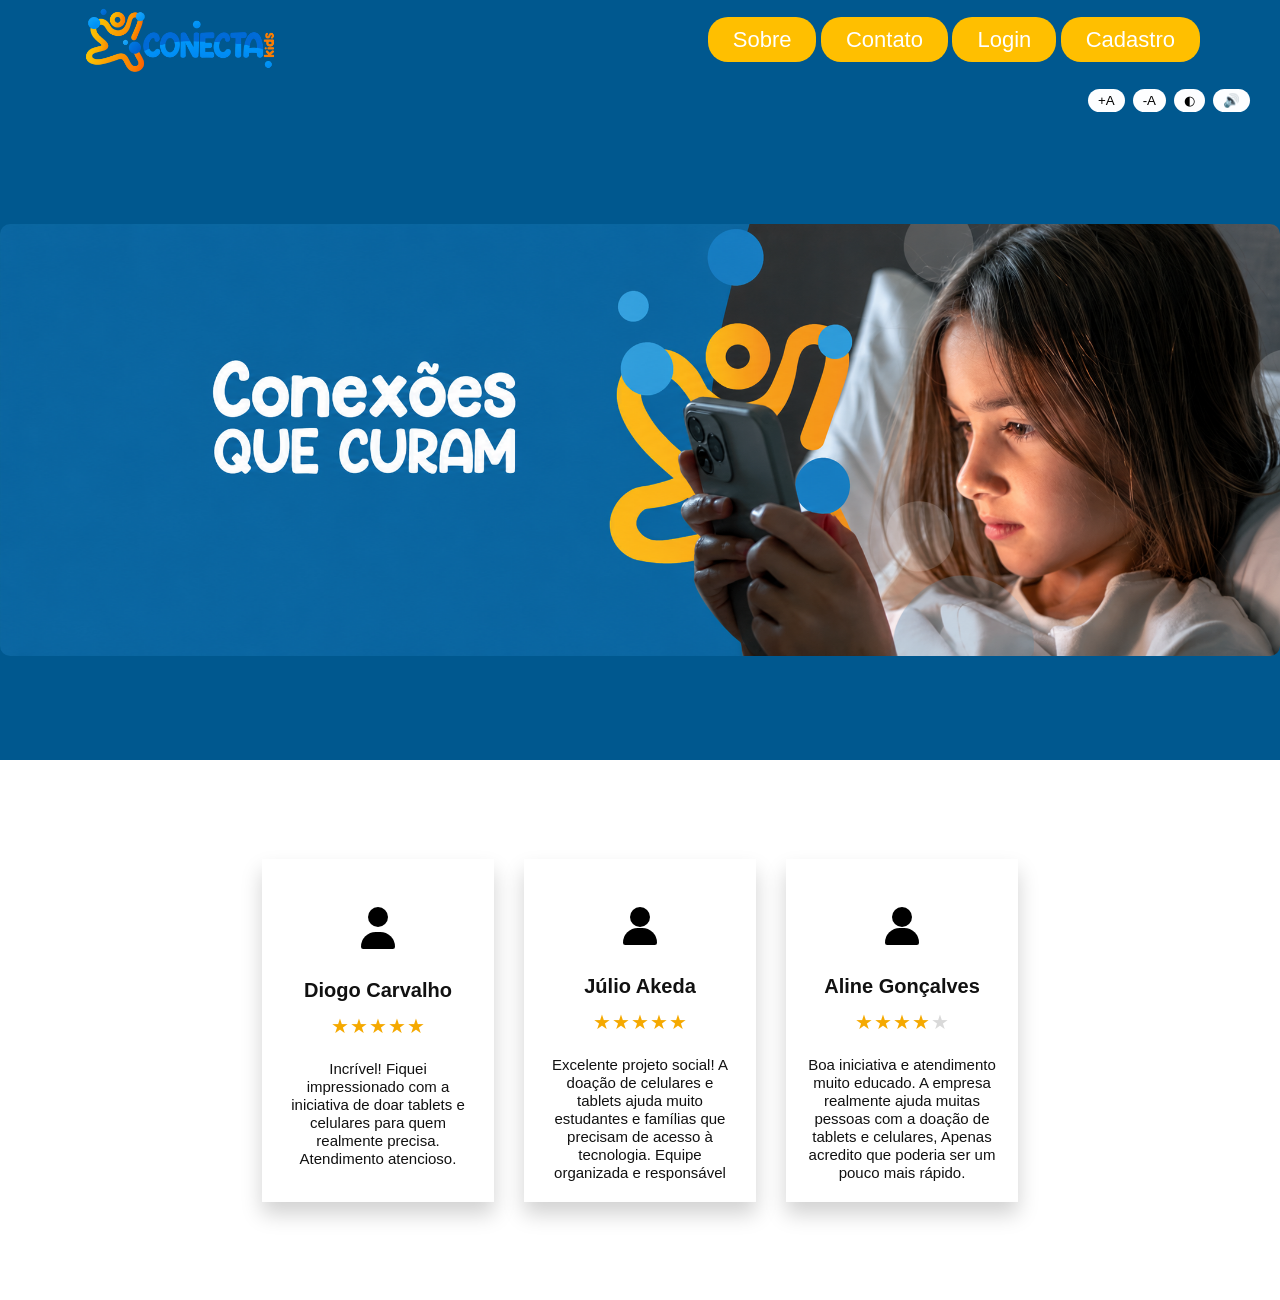
==== index.html @ 89c3c2d0 "fist commit" ====
<!DOCTYPE html>
<html lang="pt-BR">
<head>
    <meta charset="UTF-8">
    <meta name="viewport" content="width=device-width, initial-scale=1.0">
    <title>Conecta Kids</title>
    <link rel="stylesheet" href="style.css">
</head>
<body>

    <!-- HEADER -->
    <header>
        <div class="topo">

            <div class="logo">
                <img src="logooo.png" alt="Logo">
            </div>

            <nav>
                <a href="#">Sobre</a>
                <a href="#">Contato</a>
                <a href="#">Login</a>
                <a href="#">Cadastro</a>
            </nav>

        </div>

        <div class="barra-acessibilidade">
            <button>+A</button>
            <button>-A</button>
            <button>◐</button>
            <button>🔊</button>
        </div>
    </header>

    <!-- BANNER -->
    <section class="banner">


        <div class="imagem">
            <img src="Chatimagem.png">
            <h2></h2>
        </div>

    </section>

    <section class="avaliacoes">

        <div class="card">
            <div class="usuario">
                <div class="cabeca"></div>
                <div class="corpo"></div>
            </div>

            <h2>Diogo Carvalho</h2>

            <div class="estrelas">
                ★★★★★
            </div>

            <p>
                Incrível! Fiquei impressionado com a iniciativa de doar
                tablets e celulares para quem realmente precisa.
                Atendimento atencioso.
            </p>
        </div>


        <div class="card">
            <div class="usuario">
                <div class="cabeca"></div>
                <div class="corpo"></div>
            </div>

            <h2>Júlio Akeda</h2>

            <div class="estrelas">
                ★★★★★
            </div>

            <p>
                Excelente projeto social! A doação de celulares e
                tablets ajuda muito estudantes e famílias que precisam
                de acesso à tecnologia. Equipe organizada e responsável
            </p>
        </div>


        <div class="card">
            <div class="usuario">
                <div class="cabeca"></div>
                <div class="corpo"></div>
            </div>

            <h2>Aline Gonçalves</h2>

            <div class="estrelas">
                <span>★★★★</span><span class="cinza">★</span>
            </div>

            <p>
                Boa iniciativa e atendimento muito educado. A empresa
                realmente ajuda muitas pessoas com a doação de tablets
                e celulares, Apenas acredito que poderia ser um pouco
                mais rápido.
            </p>
        </div>

    </section>
</body>
</html>
---- style.css ----
*{
    margin:0;
    padding:0;
    box-sizing:border-box;
    font-family:Arial, Helvetica, sans-serif;
}

body{
    background-color:#00588f;
}

/* HEADER */

header{
    width:100%;
}

.topo{
    background:#00588f;
    height:80px;

    display:flex;
    justify-content:space-between;
    align-items:center;

    padding:0 80px;
}

.logo{
    display:flex;
    align-items:center;
    color:white;
}

.logo img{
    width:200px;
}

.logo h2{
    font-size:34px;
}

.logo span{
    font-size:16px;
    vertical-align:super;
}

nav a{
    align-items: center;
    text-decoration:none;
    background:#ffbf00;
    color:white;
    padding:10px 25px;

    border-radius:20px;
    font-size:22px;
}

nav a:hover{
    background:#f0a500;
}

.barra-acessibilidade{
    background:#00588f;
    height:40px;
    display:flex;
    justify-content:flex-end;
    align-items:center;
    padding-right:30px;
}

.barra-acessibilidade button{
    margin-left:8px;
    border:none;
    background-color:#fdfeff;
    color:black;
    border-radius:15px;
    padding:4px 10px;
    cursor:pointer;
}

/* BANNER */

.banner{
    height:640px;
    display:flex;
    justify-content:space-between;
    align-items:center;

    

    
}

.texto h1{
    color:white;
    font-size:70px;
    text-transform:uppercase;
    line-height:1.1;
}

.texto button{
justify-content: center;
    margin-top:40px;
    background:#ffbf00;
    color:white;
    border:none;
    padding:15px 40px;
    font-size:28px;
    border-radius:35px;
    cursor:pointer;
}

.imagem img{
    width: 100%;
    height: 100%;

    background:#d9d9d9;

    display:flex;
    justify-content:start;
    border-radius:10px;
}

.imagem h2{
    color:#555;
    font-size:45px;
    font-weight:bold;
}

.avaliacoes {
    background-color: white;
    width: 100%;
    min-height: 540px;

    display: flex;
    justify-content: center;
    align-items: center;
    gap: 30px;

    padding: 60px 20px;
}

.card {
    width: 232px;
    height: 343px;

    background-color: white;

    display: flex;
    flex-direction: column;
    align-items: center;

    padding: 48px 22px 20px;

    box-shadow: 0 12px 20px rgba(0, 0, 0, 0.18);

    text-align: center;
}

.usuario {
    width: 40px;
    height: 42px;

    margin-bottom: 30px;

    position: relative;
}

.cabeca {
    width: 20px;
    height: 20px;

    background-color: #000;
    border-radius: 50%;

    position: absolute;
    top: 0;
    left: 10px;
}

.corpo {
    width: 34px;
    height: 17px;

    background-color: #000;

    border-radius: 20px 20px 3px 3px;

    position: absolute;
    bottom: 0;
    left: 3px;
}

.card h2 {
    font-size: 20px;
    font-weight: bold;

    margin-bottom: 12px;

    color: #111;
}

.estrelas {
    color: #f5a900;

    font-size: 20px;
    letter-spacing: 1px;

    margin-bottom: 22px;
}

.estrelas .cinza {
    color: #d9d9d9;
}

.card p {
    font-size: 15px;
    line-height: 18px;

    color: #111;

    max-width: 200px;
}

/* Responsividade */
@media (max-width: 767px) {

    .avaliacoes {
        flex-direction: column;
        gap: 30px;
    }

    .card {
        width: 300px;
    }
}

@media (max-width: 467px) {

    .card {
        width: 90%;
    }
}
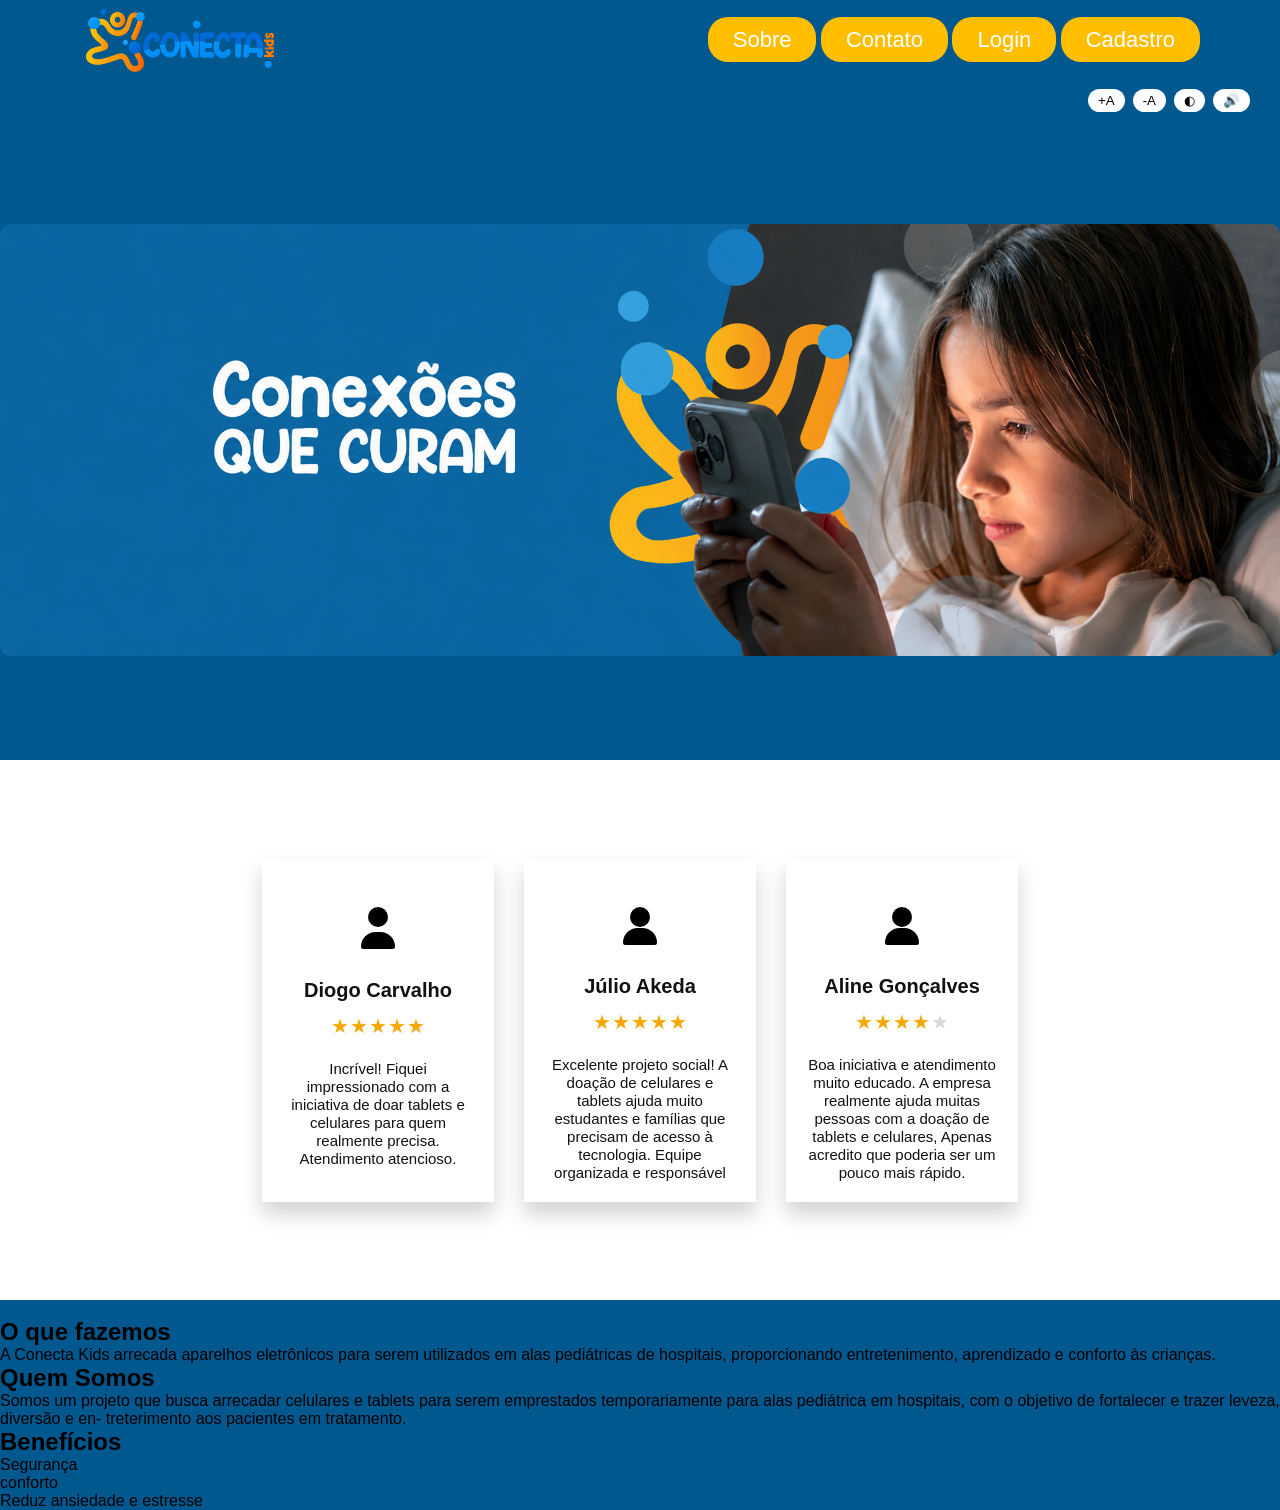
==== commit 806c0568: "merge teste" ====
--- a/index.html
+++ b/index.html
@@ -107,5 +107,42 @@
         </div>
 
     </section>
+    <section>
+        <div>
+            <img src="../img/imagem1.png" alt="">
+        <div id="texto1">
+            <h2>O que fazemos</h2>
+            <p>
+            A Conecta Kids arrecada aparelhos
+            eletrônicos para serem utilizados
+            em alas pediátricas de hospitais,
+            proporcionando entretenimento,
+            aprendizado e conforto às crianças.
+            </p>
+        </div>
+        </div>
+    </section>
+    <section id="doacao">
+        <h2>Quem Somos</h2>
+        <div id="texto">
+            <p>
+            Somos um projeto que busca
+            arrecadar celulares e tablets
+            para serem emprestados
+            temporariamente para alas
+            pediátrica em hospitais, com
+            o objetivo de fortalecer e
+            trazer leveza, diversão e en-
+            treterimento aos pacientes
+            em tratamento.
+            </p>
+        </div>
+        <h2>Benefícios</h2>
+        <ol>
+            <li>Segurança</li>
+            <li>conforto</li>
+            <li>Reduz ansiedade e estresse</li>
+        </ol>
+    </section>
 </body>
 </html>
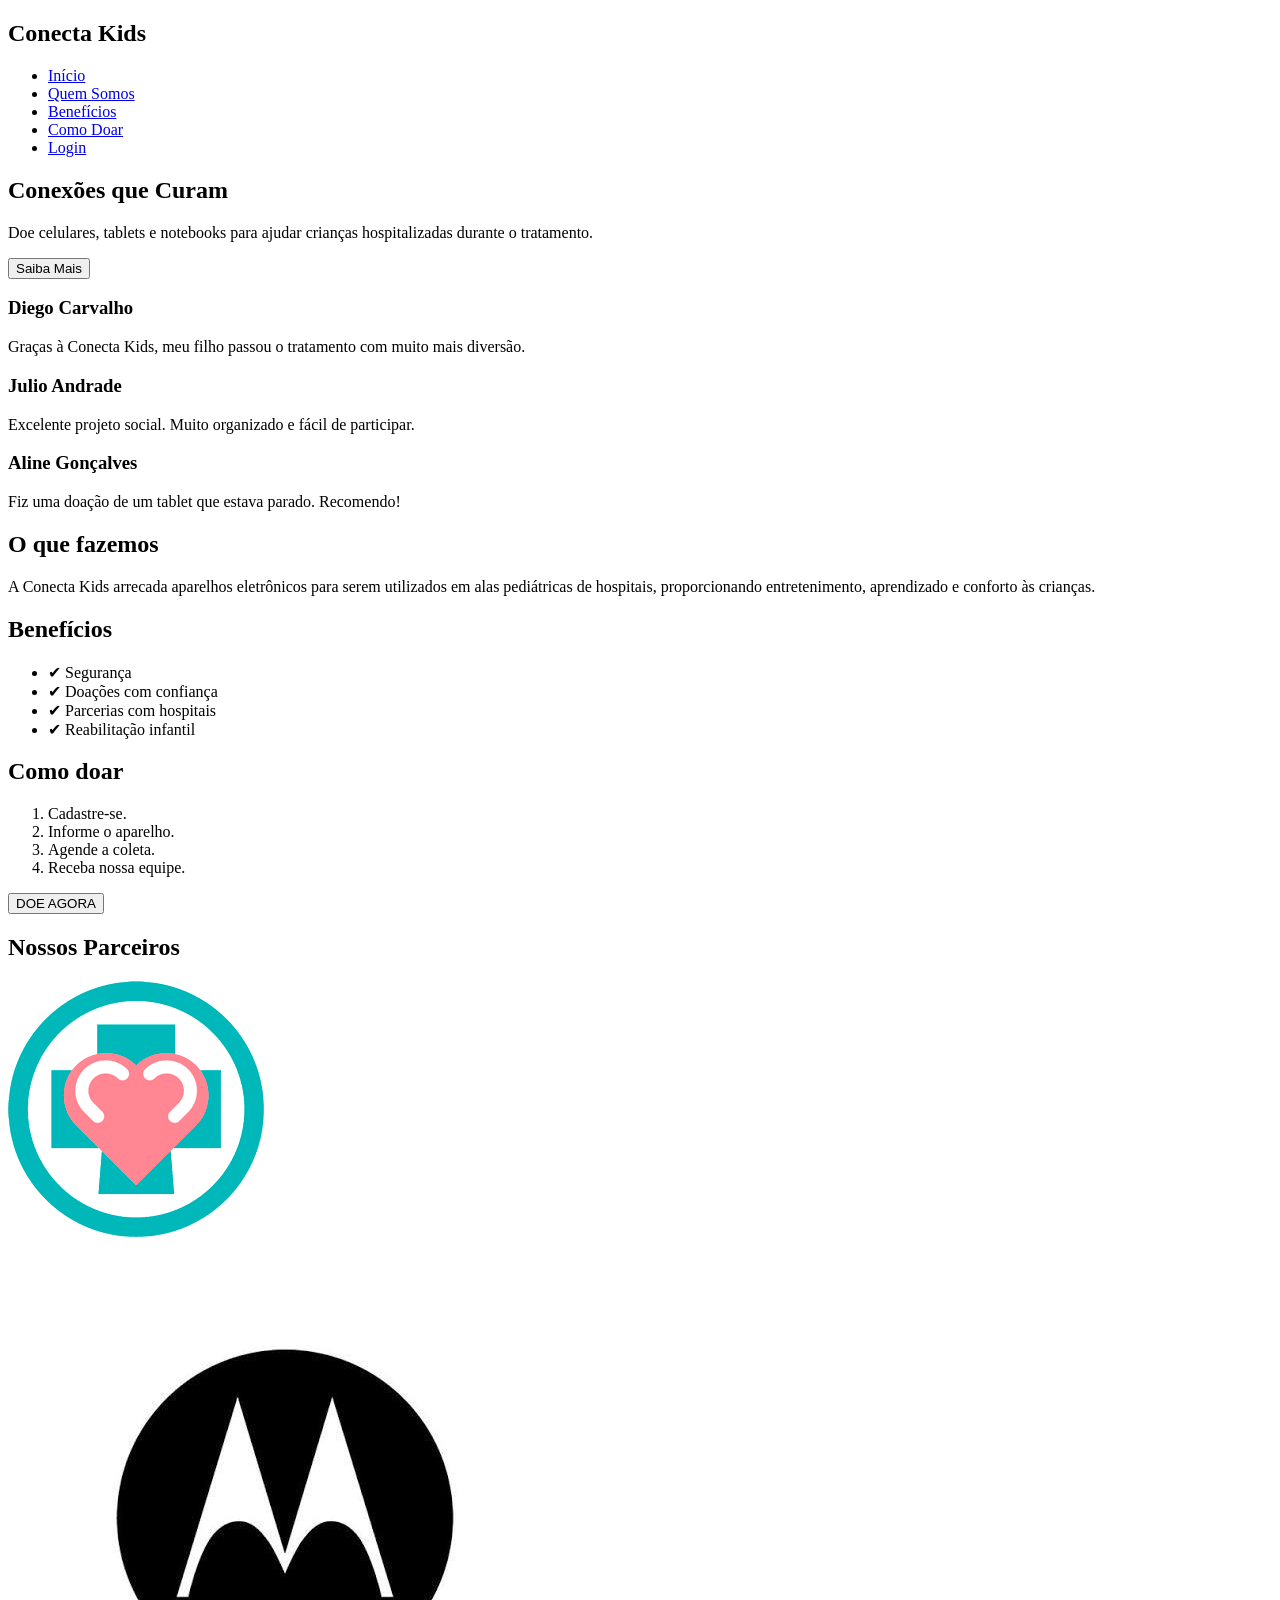
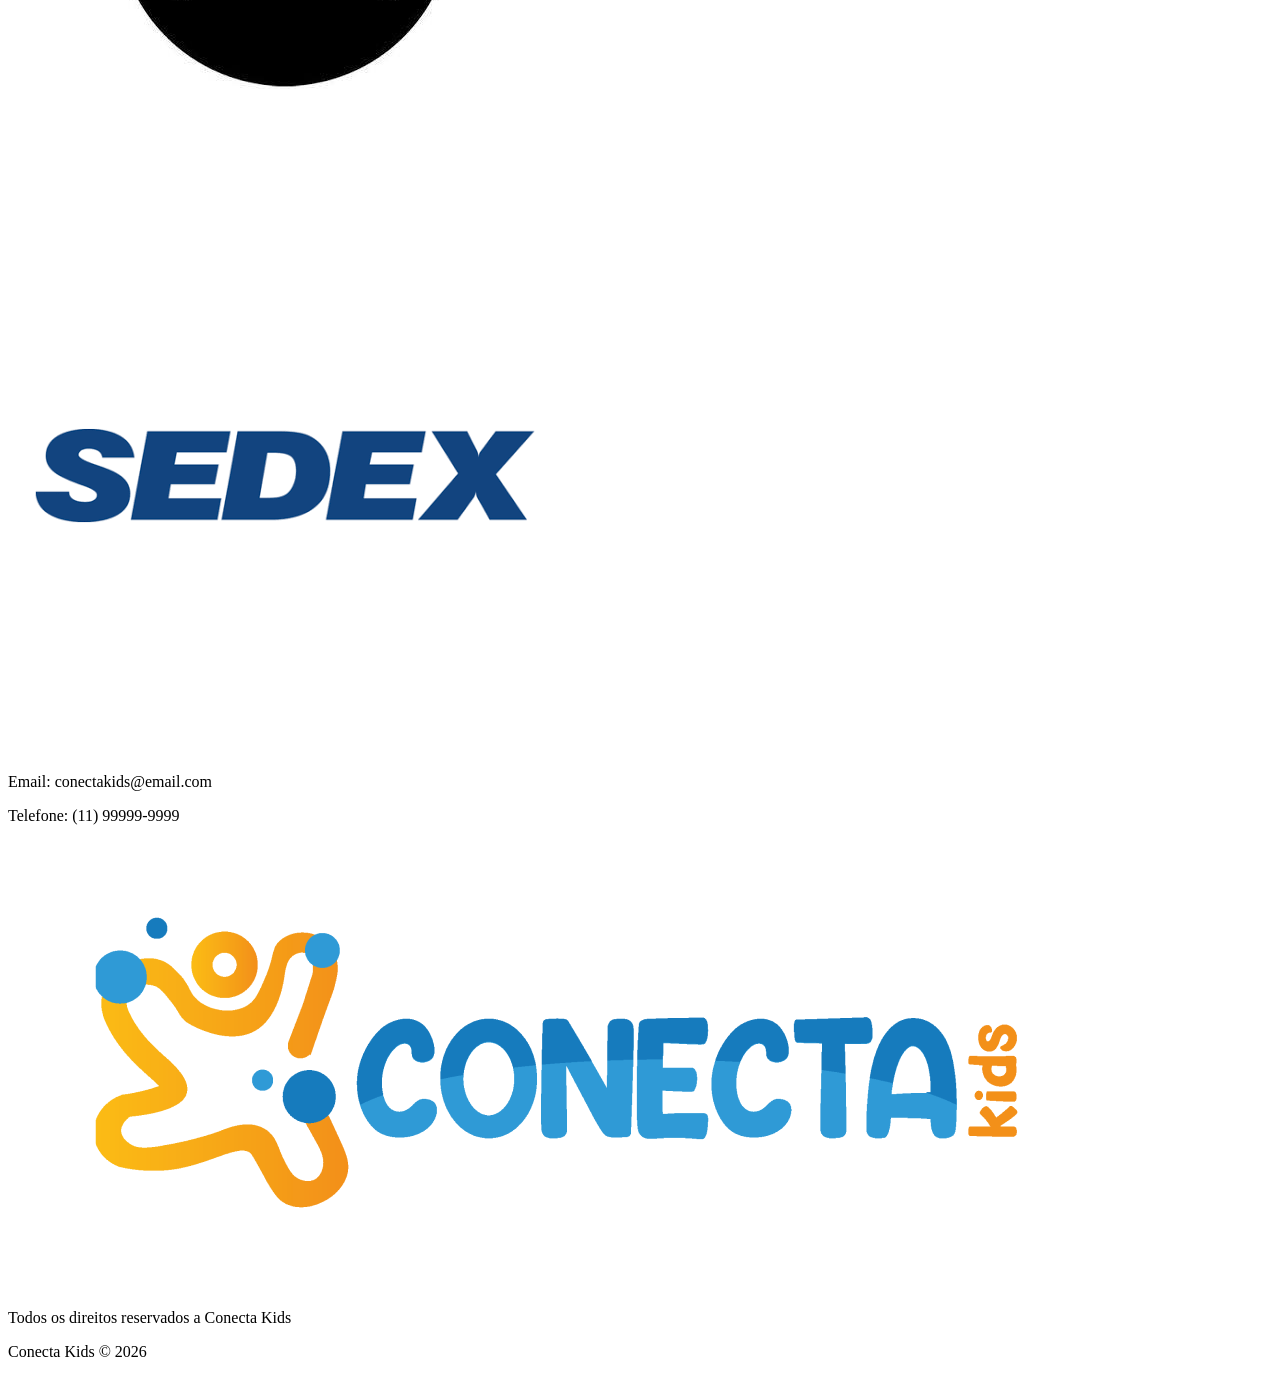
==== commit dbc5e099: "merge alvaro" ====
--- a/index.html
+++ b/index.html
@@ -4,145 +4,186 @@
     <meta charset="UTF-8">
     <meta name="viewport" content="width=device-width, initial-scale=1.0">
     <title>Conecta Kids</title>
-    <link rel="stylesheet" href="style.css">
+    <link rel="stylesheet" href="styleS.css">
 </head>
 <body>
 
-    <!-- HEADER -->
+    <!-- Cabeçalho -->
     <header>
-        <div class="topo">
-
-            <div class="logo">
-                <img src="logooo.png" alt="Logo">
-            </div>
-
-            <nav>
-                <a href="#">Sobre</a>
-                <a href="#">Contato</a>
-                <a href="#">Login</a>
-                <a href="#">Cadastro</a>
-            </nav>
-
+        <div class="logo">
+            <h2>Conecta Kids</h2>
         </div>
 
-        <div class="barra-acessibilidade">
-            <button>+A</button>
-            <button>-A</button>
-            <button>◐</button>
-            <button>🔊</button>
-        </div>
+        <nav>
+            <ul>
+                <li><a href="#inicio">Início</a></li>
+                <li><a href="#sobre">Quem Somos</a></li>
+                <li><a href="#beneficios">Benefícios</a></li>
+                <li><a href="#doacao">Como Doar</a></li>
+                <li><a href="#">Login</a></li>
+            </ul>
+        </nav>
     </header>
 
-    <!-- BANNER -->
-    <section class="banner">
+    <!-- Banner -->
+    <section class="banner" id="inicio">
 
+        <div class="texto-banner">
+            <h1>Conexões que Curam</h1>
 
-        <div class="imagem">
-            <img src="Chatimagem.png">
-            <h2></h2>
+            <p>
+                Doe celulares, tablets e notebooks
+                para ajudar crianças hospitalizadas
+                durante o tratamento.
+            </p>
+
+            <button>Saiba Mais</button>
+
         </div>
 
     </section>
 
-    <section class="avaliacoes">
+    <!-- Depoimentos -->
+
+    <section class="cards">
 
         <div class="card">
-            <div class="usuario">
-                <div class="cabeca"></div>
-                <div class="corpo"></div>
-            </div>
-
-            <h2>Diogo Carvalho</h2>
-
-            <div class="estrelas">
-                ★★★★★
-            </div>
+            <h3>Diego Carvalho</h3>
 
             <p>
-                Incrível! Fiquei impressionado com a iniciativa de doar
-                tablets e celulares para quem realmente precisa.
-                Atendimento atencioso.
+                Graças à Conecta Kids,
+                meu filho passou o tratamento
+                com muito mais diversão.
             </p>
+
         </div>
 
+        <div class="card">
+
+            <h3>Julio Andrade</h3>
+
+            <p>
+                Excelente projeto social.
+                Muito organizado e fácil
+                de participar.
+            </p>
+
+        </div>
 
         <div class="card">
-            <div class="usuario">
-                <div class="cabeca"></div>
-                <div class="corpo"></div>
-            </div>
 
-            <h2>Júlio Akeda</h2>
-
-            <div class="estrelas">
-                ★★★★★
-            </div>
+            <h3>Aline Gonçalves</h3>
 
             <p>
-                Excelente projeto social! A doação de celulares e
-                tablets ajuda muito estudantes e famílias que precisam
-                de acesso à tecnologia. Equipe organizada e responsável
+                Fiz uma doação de um tablet
+                que estava parado.
+                Recomendo!
             </p>
-        </div>
 
-
-        <div class="card">
-            <div class="usuario">
-                <div class="cabeca"></div>
-                <div class="corpo"></div>
-            </div>
-
-            <h2>Aline Gonçalves</h2>
-
-            <div class="estrelas">
-                <span>★★★★</span><span class="cinza">★</span>
-            </div>
-
-            <p>
-                Boa iniciativa e atendimento muito educado. A empresa
-                realmente ajuda muitas pessoas com a doação de tablets
-                e celulares, Apenas acredito que poderia ser um pouco
-                mais rápido.
-            </p>
         </div>
 
     </section>
-    <section>
-        <div>
-            <img src="../img/imagem1.png" alt="">
-        <div id="texto1">
-            <h2>O que fazemos</h2>
-            <p>
+
+    <!-- O que fazemos -->
+
+    <section class="sobre" id="sobre">
+
+        <h2>O que fazemos</h2>
+
+        <p>
+
             A Conecta Kids arrecada aparelhos
             eletrônicos para serem utilizados
             em alas pediátricas de hospitais,
             proporcionando entretenimento,
             aprendizado e conforto às crianças.
-            </p>
-        </div>
-        </div>
+
+        </p>
+
     </section>
-    <section id="doacao">
-        <h2>Quem Somos</h2>
-        <div id="texto">
-            <p>
-            Somos um projeto que busca
-            arrecadar celulares e tablets
-            para serem emprestados
-            temporariamente para alas
-            pediátrica em hospitais, com
-            o objetivo de fortalecer e
-            trazer leveza, diversão e en-
-            treterimento aos pacientes
-            em tratamento.
-            </p>
-        </div>
+
+    <!-- Benefícios -->
+
+    <section class="beneficios" id="beneficios">
+
         <h2>Benefícios</h2>
+
+        <ul>
+
+            <li>✔ Segurança</li>
+
+            <li>✔ Doações com confiança</li>
+
+            <li>✔ Parcerias com hospitais</li>
+
+            <li>✔ Reabilitação infantil</li>
+
+        </ul>
+
+    </section>
+
+    <!-- Como doar -->
+
+    <section class="doacao" id="doacao">
+
+        <h2>Como doar</h2>
+
         <ol>
-            <li>Segurança</li>
-            <li>conforto</li>
-            <li>Reduz ansiedade e estresse</li>
+
+            <li>Cadastre-se.</li>
+
+            <li>Informe o aparelho.</li>
+
+            <li>Agende a coleta.</li>
+
+            <li>Receba nossa equipe.</li>
+
         </ol>
+
+        <button class="btn-doar">
+            DOE AGORA
+        </button>
+
     </section>
+
+    <!-- Parceiros -->
+
+    <section class="parceiros">
+  <h2>Nossos Parceiros</h2>
+  
+  <div class="logos">
+    <!-- Círculo AmorSaúde -->
+    <div class= "parceiro">
+      <img src="HCC.png" alt="AmorSaúde">  
+    </div>
+    
+    <!-- Círculo Motorola -->
+    <div class="parceiro">
+      <img src="MTRL.jpg" alt="Motorola">
+    </div>
+    
+    <!-- Círculo Sedex -->
+    <div class="parceiro">
+      <img src="SDX.png" alt="Sedex">
+    </div>
+  </div>
+</section>
+
+    <!-- Rodapé -->
+
+    <footer class="rodape"> 
+  <!-- Contatos no topo do footer -->
+  <p>Email: conectakids@email.com</p> 
+  <p>Telefone: (11) 99999-9999</p> 
+
+  <!-- Bloco de baixo: Logo na esquerda e Direitos na direita -->
+  <div class="fimdalogo"> 
+    <img src="LG.png" alt="lgconecta"> 
+    <div class="logoDireitos"> 
+      <p>Todos os direitos reservados a Conecta Kids</p> 
+      <p>Conecta Kids &copy; 2026</p> 
+    </div> 
+  </div> 
+</footer>
 </body>
 </html>
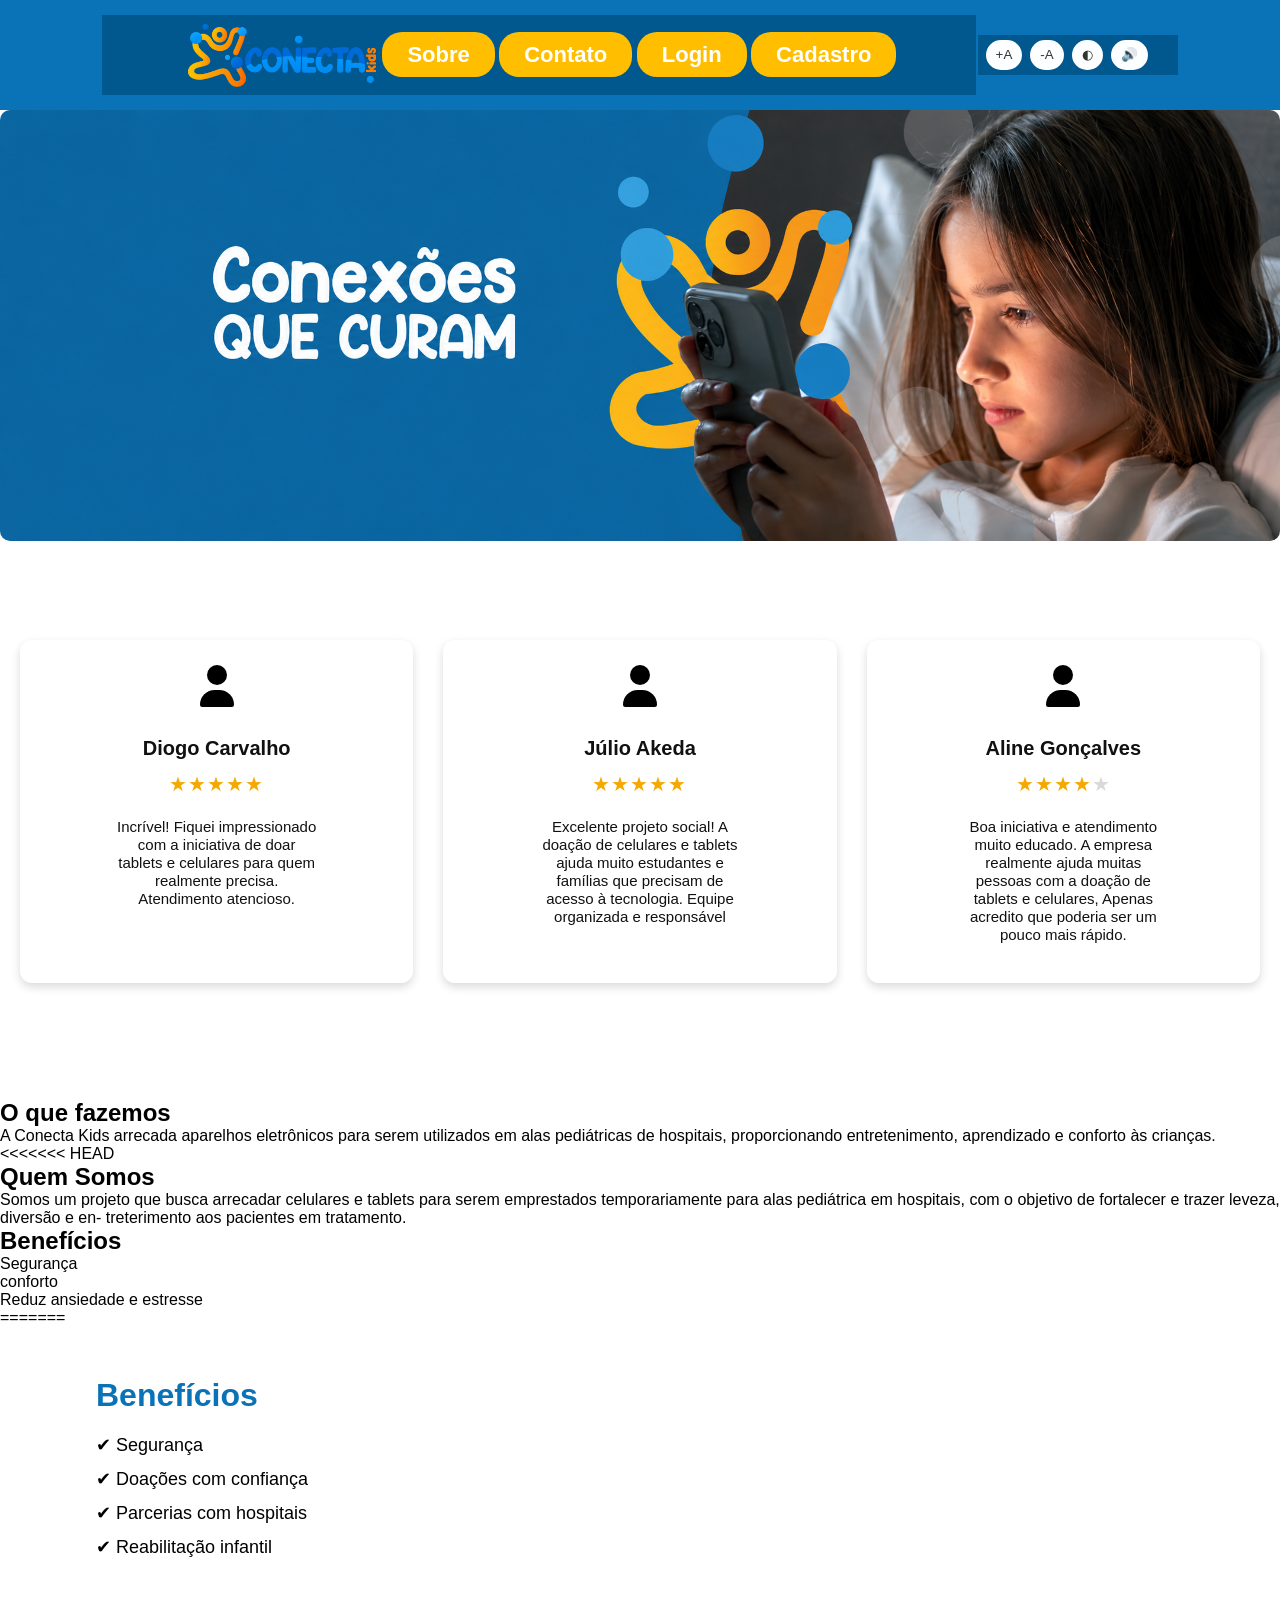
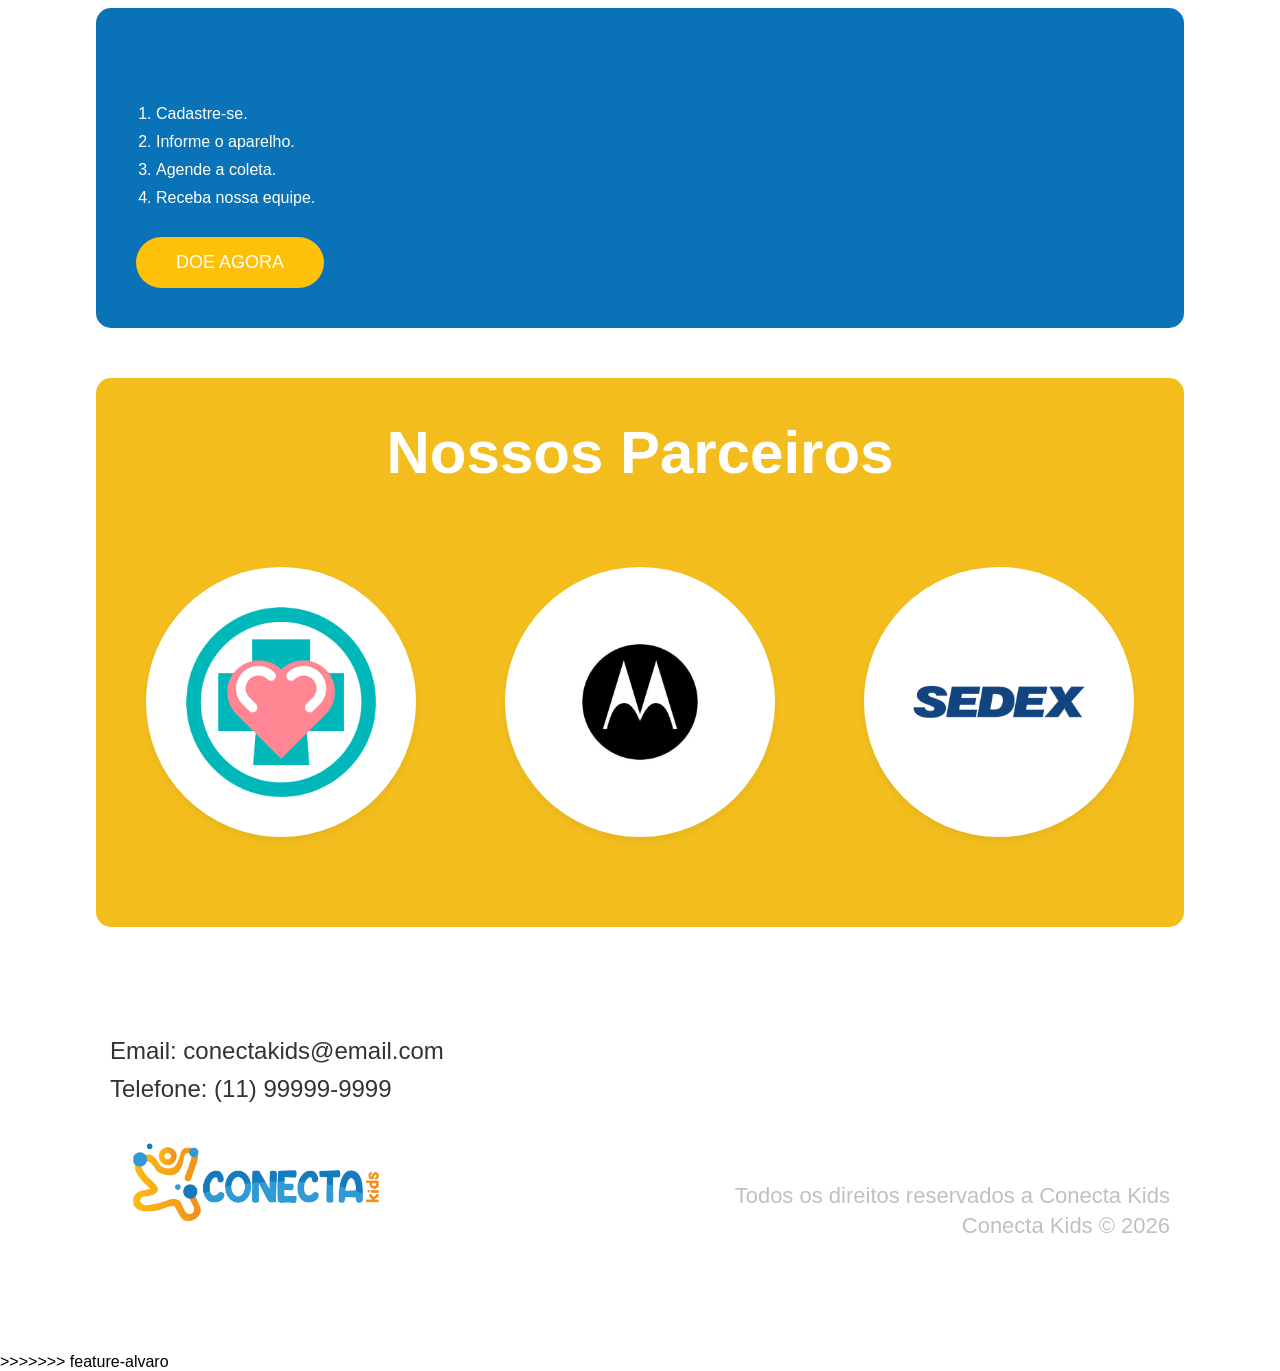
==== commit a37861df: "merge alvaro" ====
--- a/index.html
+++ b/index.html
@@ -4,99 +4,148 @@
     <meta charset="UTF-8">
     <meta name="viewport" content="width=device-width, initial-scale=1.0">
     <title>Conecta Kids</title>
-    <link rel="stylesheet" href="styleS.css">
+    <link rel="stylesheet" href="style.css">
 </head>
 <body>
 
-    <!-- Cabeçalho -->
+    <!-- HEADER -->
     <header>
-        <div class="logo">
-            <h2>Conecta Kids</h2>
-        </div>
-
-        <nav>
-            <ul>
-                <li><a href="#inicio">Início</a></li>
-                <li><a href="#sobre">Quem Somos</a></li>
-                <li><a href="#beneficios">Benefícios</a></li>
-                <li><a href="#doacao">Como Doar</a></li>
-                <li><a href="#">Login</a></li>
-            </ul>
-        </nav>
+        <div class="topo">
+
+            <div class="logo">
+                <img src="logooo.png" alt="Logo">
+            </div>
+
+            <nav>
+                <a href="#">Sobre</a>
+                <a href="#">Contato</a>
+                <a href="#">Login</a>
+                <a href="#">Cadastro</a>
+            </nav>
+
+        </div>
+
+        <div class="barra-acessibilidade">
+            <button>+A</button>
+            <button>-A</button>
+            <button>◐</button>
+            <button>🔊</button>
+        </div>
     </header>
 
-    <!-- Banner -->
-    <section class="banner" id="inicio">
-
-        <div class="texto-banner">
-            <h1>Conexões que Curam</h1>
-
-            <p>
-                Doe celulares, tablets e notebooks
-                para ajudar crianças hospitalizadas
-                durante o tratamento.
-            </p>
-
-            <button>Saiba Mais</button>
-
-        </div>
-
-    </section>
-
-    <!-- Depoimentos -->
-
-    <section class="cards">
+    <!-- BANNER -->
+    <section class="banner">
+
+
+        <div class="imagem">
+            <img src="Chatimagem.png">
+            <h2></h2>
+        </div>
+
+    </section>
+
+    <section class="avaliacoes">
 
         <div class="card">
-            <h3>Diego Carvalho</h3>
-
-            <p>
-                Graças à Conecta Kids,
-                meu filho passou o tratamento
-                com muito mais diversão.
-            </p>
-
-        </div>
+            <div class="usuario">
+                <div class="cabeca"></div>
+                <div class="corpo"></div>
+            </div>
+
+            <h2>Diogo Carvalho</h2>
+
+            <div class="estrelas">
+                ★★★★★
+            </div>
+
+            <p>
+                Incrível! Fiquei impressionado com a iniciativa de doar
+                tablets e celulares para quem realmente precisa.
+                Atendimento atencioso.
+            </p>
+        </div>
+
 
         <div class="card">
-
-            <h3>Julio Andrade</h3>
-
-            <p>
-                Excelente projeto social.
-                Muito organizado e fácil
-                de participar.
-            </p>
-
-        </div>
+            <div class="usuario">
+                <div class="cabeca"></div>
+                <div class="corpo"></div>
+            </div>
+
+            <h2>Júlio Akeda</h2>
+
+            <div class="estrelas">
+                ★★★★★
+            </div>
+
+            <p>
+                Excelente projeto social! A doação de celulares e
+                tablets ajuda muito estudantes e famílias que precisam
+                de acesso à tecnologia. Equipe organizada e responsável
+            </p>
+        </div>
+
 
         <div class="card">
-
-            <h3>Aline Gonçalves</h3>
-
-            <p>
-                Fiz uma doação de um tablet
-                que estava parado.
-                Recomendo!
-            </p>
-
-        </div>
-
-    </section>
-
-    <!-- O que fazemos -->
-
-    <section class="sobre" id="sobre">
-
-        <h2>O que fazemos</h2>
-
-        <p>
-
+            <div class="usuario">
+                <div class="cabeca"></div>
+                <div class="corpo"></div>
+            </div>
+
+            <h2>Aline Gonçalves</h2>
+
+            <div class="estrelas">
+                <span>★★★★</span><span class="cinza">★</span>
+            </div>
+
+            <p>
+                Boa iniciativa e atendimento muito educado. A empresa
+                realmente ajuda muitas pessoas com a doação de tablets
+                e celulares, Apenas acredito que poderia ser um pouco
+                mais rápido.
+            </p>
+        </div>
+
+    </section>
+    <section>
+        <div>
+            <img src="../img/imagem1.png" alt="">
+        <div id="texto1">
+            <h2>O que fazemos</h2>
+            <p>
             A Conecta Kids arrecada aparelhos
             eletrônicos para serem utilizados
             em alas pediátricas de hospitais,
             proporcionando entretenimento,
             aprendizado e conforto às crianças.
+<<<<<<< HEAD
+            </p>
+        </div>
+        </div>
+    </section>
+    <section id="doacao">
+        <h2>Quem Somos</h2>
+        <div id="texto">
+            <p>
+            Somos um projeto que busca
+            arrecadar celulares e tablets
+            para serem emprestados
+            temporariamente para alas
+            pediátrica em hospitais, com
+            o objetivo de fortalecer e
+            trazer leveza, diversão e en-
+            treterimento aos pacientes
+            em tratamento.
+            </p>
+        </div>
+        <h2>Benefícios</h2>
+        <ol>
+            <li>Segurança</li>
+            <li>conforto</li>
+            <li>Reduz ansiedade e estresse</li>
+        </ol>
+    </section>
+=======
 
         </p>
 
@@ -185,5 +234,6 @@
     </div> 
   </div> 
 </footer>
+>>>>>>> feature-alvaro
 </body>
 </html>
--- a/style.css
+++ b/style.css
@@ -0,0 +1,544 @@
+*{
+    margin:0;
+    padding:0;
+    box-sizing:border-box;
+    font-family:Arial, Helvetica, sans-serif;
+}
+
+body{
+<<<<<<< HEAD
+    background-color:#00588f;
+}
+
+/* HEADER */
+
+header{
+    width:100%;
+}
+
+.topo{
+    background:#00588f;
+    height:80px;
+
+    display:flex;
+    justify-content:space-between;
+    align-items:center;
+
+    padding:0 80px;
+}
+
+.logo{
+    display:flex;
+    align-items:center;
+    color:white;
+}
+
+.logo img{
+    width:200px;
+}
+
+.logo h2{
+    font-size:34px;
+}
+
+.logo span{
+    font-size:16px;
+    vertical-align:super;
+}
+
+nav a{
+    align-items: center;
+    text-decoration:none;
+    background:#ffbf00;
+    color:white;
+    padding:10px 25px;
+
+    border-radius:20px;
+    font-size:22px;
+}
+
+nav a:hover{
+    background:#f0a500;
+}
+
+.barra-acessibilidade{
+    background:#00588f;
+    height:40px;
+    display:flex;
+    justify-content:flex-end;
+    align-items:center;
+    padding-right:30px;
+}
+
+.barra-acessibilidade button{
+    margin-left:8px;
+    border:none;
+    background-color:#fdfeff;
+    color:black;
+    border-radius:15px;
+    padding:4px 10px;
+    cursor:pointer;
+=======
+    background:#FFFFFF;
+    color:#333;
+    line-height:1.6;
+}
+
+/* CABEÇALHO */
+
+header{
+    background:#0A73B8;
+    color:#fff;
+    display:flex;
+    justify-content:space-between;
+    align-items:center;
+    padding:15px 8%;
+    position:sticky;
+    top:0;
+}
+
+.logo h2{
+    font-size:28px;
+}
+
+nav ul{
+    display:flex;
+    list-style:none;
+}
+
+nav li{
+    margin-left:20px;
+}
+
+nav a{
+    text-decoration:none;
+    color:white;
+    font-weight:bold;
+    transition:.3s;
+}
+
+nav a:hover{
+    color:#FFC107;
+>>>>>>> feature-alvaro
+}
+
+/* BANNER */
+
+.banner{
+<<<<<<< HEAD
+    height:640px;
+    display:flex;
+    justify-content:space-between;
+    align-items:center;
+
+    
+
+    
+}
+
+.texto h1{
+    color:white;
+    font-size:70px;
+    text-transform:uppercase;
+    line-height:1.1;
+}
+
+.texto button{
+justify-content: center;
+    margin-top:40px;
+    background:#ffbf00;
+    color:white;
+    border:none;
+    padding:15px 40px;
+    font-size:28px;
+    border-radius:35px;
+    cursor:pointer;
+}
+
+.imagem img{
+    width: 100%;
+    height: 100%;
+
+    background:#d9d9d9;
+
+    display:flex;
+    justify-content:start;
+    border-radius:10px;
+}
+
+.imagem h2{
+    color:#555;
+    font-size:45px;
+    font-weight:bold;
+}
+
+.avaliacoes {
+    background-color: white;
+    width: 100%;
+    min-height: 540px;
+
+    display: flex;
+    justify-content: center;
+    align-items: center;
+    gap: 30px;
+
+    padding: 60px 20px;
+}
+
+.card {
+    width: 232px;
+    height: 343px;
+
+    background-color: white;
+
+    display: flex;
+    flex-direction: column;
+    align-items: center;
+
+    padding: 48px 22px 20px;
+
+    box-shadow: 0 12px 20px rgba(0, 0, 0, 0.18);
+
+    text-align: center;
+}
+
+.usuario {
+    width: 40px;
+    height: 42px;
+
+    margin-bottom: 30px;
+
+    position: relative;
+}
+
+.cabeca {
+    width: 20px;
+    height: 20px;
+
+    background-color: #000;
+    border-radius: 50%;
+
+    position: absolute;
+    top: 0;
+    left: 10px;
+}
+
+.corpo {
+    width: 34px;
+    height: 17px;
+
+    background-color: #000;
+
+    border-radius: 20px 20px 3px 3px;
+
+    position: absolute;
+    bottom: 0;
+    left: 3px;
+}
+
+.card h2 {
+    font-size: 20px;
+    font-weight: bold;
+
+    margin-bottom: 12px;
+
+    color: #111;
+}
+
+.estrelas {
+    color: #f5a900;
+
+    font-size: 20px;
+    letter-spacing: 1px;
+
+    margin-bottom: 22px;
+}
+
+.estrelas .cinza {
+    color: #d9d9d9;
+}
+
+.card p {
+    font-size: 15px;
+    line-height: 18px;
+
+    color: #111;
+
+    max-width: 200px;
+}
+
+/* Responsividade */
+@media (max-width: 767px) {
+
+    .avaliacoes {
+        flex-direction: column;
+        gap: 30px;
+    }
+
+    .card {
+        width: 300px;
+    }
+}
+
+@media (max-width: 467px) {
+
+    .card {
+        width: 90%;
+    }
+=======
+    background:#0A73B8;
+    color:white;
+    text-align:center;
+    padding:90px 20px;
+}
+
+.banner h1{
+    font-size:48px;
+    margin-bottom:20px;
+}
+
+.banner p{
+    font-size:20px;
+    max-width:650px;
+    margin:auto;
+}
+
+.banner button{
+    margin-top:30px;
+    padding:14px 35px;
+    border:none;
+    border-radius:30px;
+    background:#FFC107;
+    color:#fff;
+    font-size:18px;
+    cursor:pointer;
+    transition:.3s;
+}
+
+.banner button:hover{
+    background:#e6aa00;
+}
+
+/* CARDS */
+
+.cards{
+    width:90%;
+    margin:40px auto;
+    display:flex;
+    justify-content:space-between;
+    gap:20px;
+}
+
+.card{
+    background:white;
+    flex:1;
+    padding:25px;
+    border-radius:12px;
+    text-align:center;
+    box-shadow:0 4px 10px rgba(0,0,0,.15);
+}
+
+.card h3{
+    color:#0A73B8;
+    margin-bottom:15px;
+}
+
+/* SEÇÕES */
+
+.sobre,
+.beneficios,
+.doacao,
+.parceiro,
+.parceiros{
+    width:85%;
+    margin:50px auto;
+}
+
+.sobre h2,
+.beneficios h2,
+.doacao h2,
+.parceiros h2{
+    color:#0A73B8;
+    margin-bottom:20px;
+    font-size:32px;
+}
+
+.sobre p{
+    font-size:18px;
+}
+
+/* BENEFÍCIOS */
+
+.beneficios ul{
+    list-style:none;
+}
+
+.beneficios li{
+    margin:12px 0;
+    font-size:18px;
+}
+
+/* COMO DOAR */
+
+.doacao{
+    background:#0A73B8;
+    color:white;
+    padding:40px;
+    border-radius:15px;
+}
+
+.doacao ol{
+    margin-left:20px;
+    margin-bottom:30px;
+}
+
+.doacao li{
+    margin-bottom:10px;
+}
+
+.btn-doar{
+    padding:15px 40px;
+    border:none;
+    border-radius:30px;
+    background:#FFC107;
+    color:white;
+    font-size:18px;
+    cursor:pointer;
+    transition:.3s;
+}
+
+.btn-doar:hover{
+    background:#e6aa00;
+}
+
+/* PARCEIROS */
+
+/* Container principal (fundo amarelo) */
+.parceiros {
+  background-color: #f2bd1d; /* Tom de amarelo aproximado da imagem */
+  padding: 40px 20px;
+  text-align: center;
+  font-family: Arial, sans-serif;
+      border-radius:15px;
+
+}
+
+/* Título */
+.parceiros h2 {
+  color: #ffffff;
+  font-size: 60px;
+  margin-bottom: 30px;
+  font-weight: bold;
+}
+
+/* Alinhamento dos círculos */
+.logos {
+  display: flex;
+  justify-content: center; /* Centraliza horizontalmente */
+  align-items: center;     /* Alinha verticalmente no centro */
+  gap: 30px;               /* Espaçamento entre os círculos */
+  flex-wrap: wrap;         /* Quebra de linha automática em telas menores */
+}
+
+/* Estrutura dos círculos brancos */
+.parceiro {
+  background-color: #FFFFFF
+;
+  width: 270px;            /* Largura do círculo */
+  height: 270px;           /* Altura idêntica à largura para manter redondo */
+  border-radius: 50%;      /* Deixa o elemento perfeitamente circular */
+  display: flex;
+  justify-content: center; /* Centraliza a logo dentro do círculo */
+  align-items: center;     
+  box-shadow: 0 4px 6px rgba(0, 0, 0, 0.05); /* Sombra leve opcional */
+}
+
+/* Ajuste das imagens/logos dentro dos círculos */
+.logos .parceiro img {
+  width: 190px;         /* Controla o tamanho máximo da logo */
+  height: 190px;        
+  object-fit: contain;     /* Garante que a imagem não distorça */
+}
+
+/* RODAPÉ */
+
+footer { 
+  background: #FFFFFF; 
+  color: black; 
+  padding: 10px;
+  margin: 100px;
+} 
+
+/* Reduzi o padding exagerado que estava empurrando os elementos para baixo */
+footer p { 
+  margin-bottom: 10px; 
+  font-size: 24px; /* Ajustado para um tamanho mais proporcional */
+  color: #333;
+} 
+
+.fimdalogo { 
+  display: flex; 
+  justify-content: space-between; 
+  align-items: flex-end; /* Alinha a logo e os direitos pela base */
+  margin-top: 20px;
+} 
+
+/* Controla o tamanho exato da sua imagem */
+.fimdalogo img { 
+  width: 300px; /* Ajuste aqui o tamanho da logo se quiser maior ou menor */
+  height: auto; 
+} 
+
+/* Corrigido o nome da classe para bater com o HTML */
+.logoDireitos { 
+  text-align: right; 
+} 
+
+.logoDireitos p { 
+  margin: 4px 0; 
+  font-size: 22px; /* Tamanho do texto dos direitos autorais */
+  color: #c0c0c0;
+}
+
+/* RESPONSIVO */
+
+@media(max-width:900px){
+
+    header{
+        flex-direction:column;
+    }
+
+    nav ul{
+        flex-direction:column;
+        text-align:center;
+        margin-top:15px;
+    }
+
+    nav li{
+        margin:10px 0;
+    }
+
+    .cards{
+        flex-direction:column;
+    }
+
+    .banner h1{
+        font-size:36px;
+    }
+
+    .banner p{
+        font-size:18px;
+    }
+
+    .logos{
+        flex-direction:column;
+        align-items:center;
+    }
+
+    .parceiro{
+        width:140px;
+        height:140px;
+    }
+
+>>>>>>> feature-alvaro
+}
